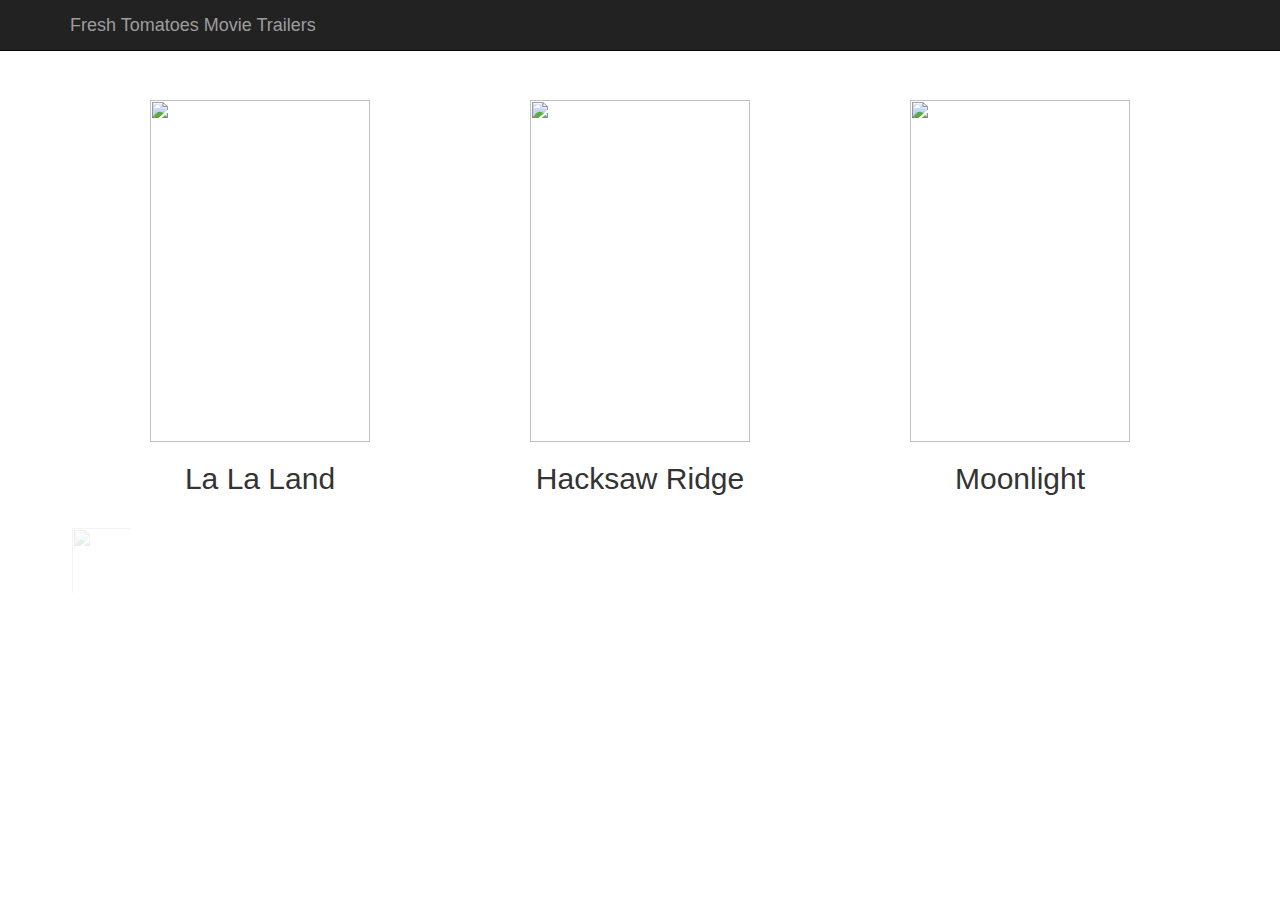
==== fresh_tomatoes.html @ 7b70b34b "initial commit" ====
<head>
    <meta charset="utf-8">
    <title>Fresh Tomatoes!</title>

    <!-- Bootstrap 3 -->
    <link rel="stylesheet" href="https://netdna.bootstrapcdn.com/bootstrap/3.1.0/css/bootstrap.min.css">
    <link rel="stylesheet" href="https://netdna.bootstrapcdn.com/bootstrap/3.1.0/css/bootstrap-theme.min.css">
    <script src="http://code.jquery.com/jquery-1.10.1.min.js"></script>
    <script src="https://netdna.bootstrapcdn.com/bootstrap/3.1.0/js/bootstrap.min.js"></script>
    <style type="text/css" media="screen">
        body {
            padding-top: 80px;
        }
        #trailer .modal-dialog {
            margin-top: 200px;
            width: 640px;
            height: 480px;
        }
        .hanging-close {
            position: absolute;
            top: -12px;
            right: -12px;
            z-index: 9001;
        }
        #trailer-video {
            width: 100%;
            height: 100%;
        }
        .movie-tile {
            margin-bottom: 20px;
            padding-top: 20px;
        }
        .movie-tile:hover {
            background-color: #EEE;
            cursor: pointer;
        }
        .scale-media {
            padding-bottom: 56.25%;
            position: relative;
        }
        .scale-media iframe {
            border: none;
            height: 100%;
            position: absolute;
            width: 100%;
            left: 0;
            top: 0;
            background-color: white;
        }
    </style>
    <script type="text/javascript" charset="utf-8">
        // Pause the video when the modal is closed
        $(document).on('click', '.hanging-close, .modal-backdrop, .modal', function (event) {
            // Remove the src so the player itself gets removed, as this is the only
            // reliable way to ensure the video stops playing in IE
            $("#trailer-video-container").empty();
        });
        // Start playing the video whenever the trailer modal is opened
        $(document).on('click', '.movie-tile', function (event) {
            var trailerYouTubeId = $(this).attr('data-trailer-youtube-id')
            var sourceUrl = 'http://www.youtube.com/embed/' + trailerYouTubeId + '?autoplay=1&html5=1';
            $("#trailer-video-container").empty().append($("<iframe></iframe>", {
              'id': 'trailer-video',
              'type': 'text-html',
              'src': sourceUrl,
              'frameborder': 0
            }));
        });
        // Animate in the movies when the page loads
        $(document).ready(function () {
          $('.movie-tile').hide().first().show("fast", function showNext() {
            $(this).next("div").show("fast", showNext);
          });
        });
    </script>
</head>

<!DOCTYPE html>
<html lang="en">
  <body>
    <!-- Trailer Video Modal -->
    <div class="modal" id="trailer">
      <div class="modal-dialog">
        <div class="modal-content">
          <a href="#" class="hanging-close" data-dismiss="modal" aria-hidden="true">
            <img src="https://lh5.ggpht.com/v4-628SilF0HtHuHdu5EzxD7WRqOrrTIDi_MhEG6_qkNtUK5Wg7KPkofp_VJoF7RS2LhxwEFCO1ICHZlc-o_=s0#w=24&h=24"/>
          </a>
          <div class="scale-media" id="trailer-video-container">
          </div>
        </div>
      </div>
    </div>
    
    <!-- Main Page Content -->
    <div class="container">
      <div class="navbar navbar-inverse navbar-fixed-top" role="navigation">
        <div class="container">
          <div class="navbar-header">
            <a class="navbar-brand" href="#">Fresh Tomatoes Movie Trailers</a>
          </div>
        </div>
      </div>
    </div>
    <div class="container">
      
<div class="col-md-6 col-lg-4 movie-tile text-center" data-trailer-youtube-id="0pdqf4P9MB8" data-toggle="modal" data-target="#trailer">
    <img src="http://www.indiewire.com/wp-content/uploads/2016/08/crhirsww8aad6ty.jpg" width="220" height="342">
    <h2>La La Land</h2>
</div>

<div class="col-md-6 col-lg-4 movie-tile text-center" data-trailer-youtube-id="s2-1hz1juBI" data-toggle="modal" data-target="#trailer">
    <img src="http://www.hacksawridge.movie/img/posters/poster01.jpg" width="220" height="342">
    <h2>Hacksaw Ridge</h2>
</div>

<div class="col-md-6 col-lg-4 movie-tile text-center" data-trailer-youtube-id="9NJj12tJzqc" data-toggle="modal" data-target="#trailer">
    <img src="https://pbs.twimg.com/media/C6LCIF3U8AAgHT0.jpg" width="220" height="342">
    <h2>Moonlight</h2>
</div>

<div class="col-md-6 col-lg-4 movie-tile text-center" data-trailer-youtube-id="s2-1hz1juBI" data-toggle="modal" data-target="#trailer">
    <img src="https://observatoriodocinema.bol.uol.com.br/wp-content/uploads/2016/11/logan-1.jpg" width="220" height="342">
    <h2>Logan</h2>
</div>

    </div>
  </body>
</html>
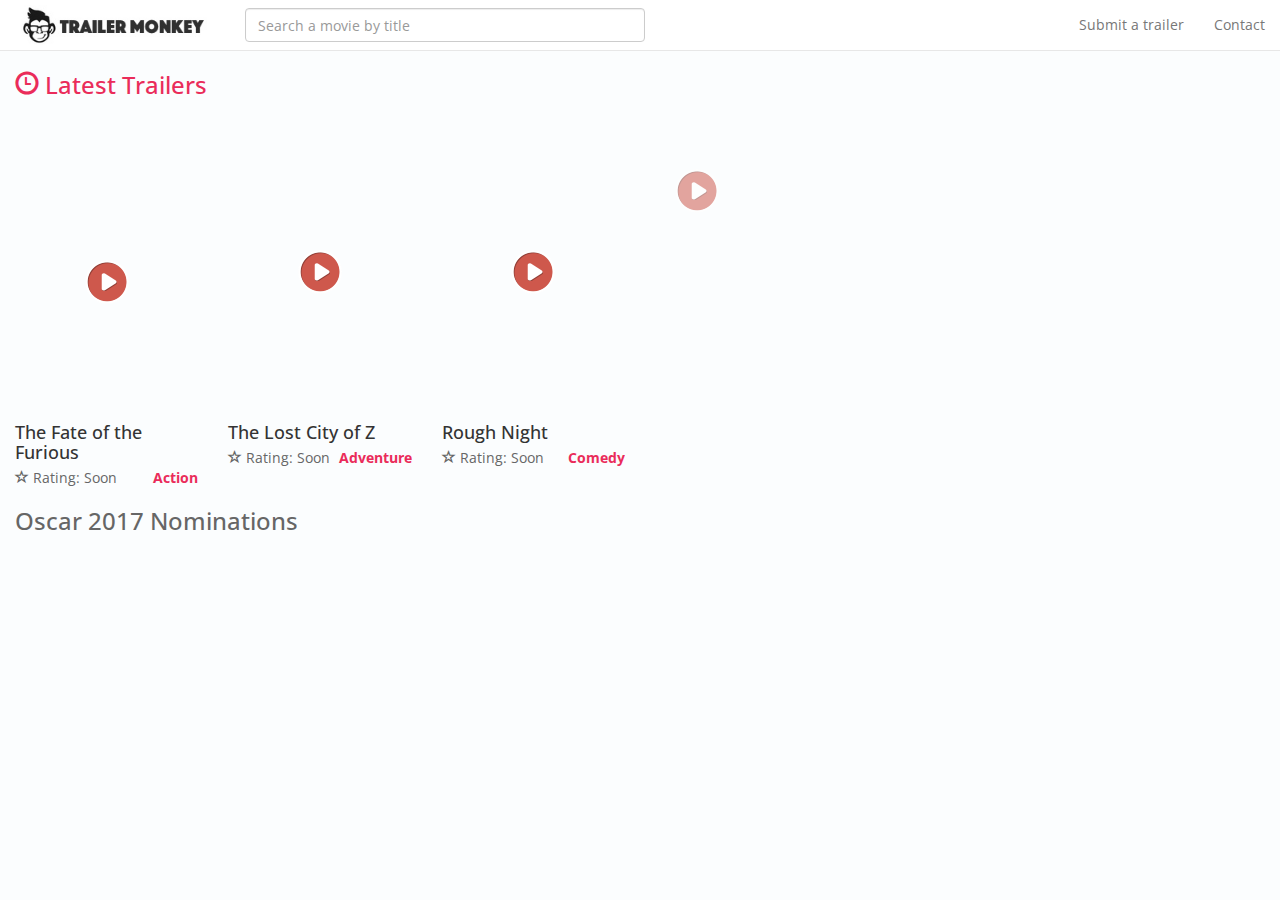
==== commit d4916696: "project finished" ====
--- a/fresh_tomatoes.html
+++ b/fresh_tomatoes.html
@@ -1,79 +1,23 @@
 
 <head>
     <meta charset="utf-8">
-    <title>Fresh Tomatoes!</title>
+    <title>Trailer Monkey</title>
+
+    <meta name="description" content="Your favorite movie trailers website">
+    <meta name="keywords" content="trailer, trailers, movie trailers, oscar 2017, reviews">
+    <meta name="robots" content="index, follow">
+
+    <!-- Google Fonts -->
+    <link href="https://fonts.googleapis.com/css?family=Open+Sans:300,400" rel="stylesheet">
 
     <!-- Bootstrap 3 -->
     <link rel="stylesheet" href="https://netdna.bootstrapcdn.com/bootstrap/3.1.0/css/bootstrap.min.css">
     <link rel="stylesheet" href="https://netdna.bootstrapcdn.com/bootstrap/3.1.0/css/bootstrap-theme.min.css">
-    <script src="http://code.jquery.com/jquery-1.10.1.min.js"></script>
+    <link rel="stylesheet" href="css/style.css">
+    <script src="http://code.jquery.com/jquery-1.10.2.min.js"></script>
     <script src="https://netdna.bootstrapcdn.com/bootstrap/3.1.0/js/bootstrap.min.js"></script>
-    <style type="text/css" media="screen">
-        body {
-            padding-top: 80px;
-        }
-        #trailer .modal-dialog {
-            margin-top: 200px;
-            width: 640px;
-            height: 480px;
-        }
-        .hanging-close {
-            position: absolute;
-            top: -12px;
-            right: -12px;
-            z-index: 9001;
-        }
-        #trailer-video {
-            width: 100%;
-            height: 100%;
-        }
-        .movie-tile {
-            margin-bottom: 20px;
-            padding-top: 20px;
-        }
-        .movie-tile:hover {
-            background-color: #EEE;
-            cursor: pointer;
-        }
-        .scale-media {
-            padding-bottom: 56.25%;
-            position: relative;
-        }
-        .scale-media iframe {
-            border: none;
-            height: 100%;
-            position: absolute;
-            width: 100%;
-            left: 0;
-            top: 0;
-            background-color: white;
-        }
-    </style>
-    <script type="text/javascript" charset="utf-8">
-        // Pause the video when the modal is closed
-        $(document).on('click', '.hanging-close, .modal-backdrop, .modal', function (event) {
-            // Remove the src so the player itself gets removed, as this is the only
-            // reliable way to ensure the video stops playing in IE
-            $("#trailer-video-container").empty();
-        });
-        // Start playing the video whenever the trailer modal is opened
-        $(document).on('click', '.movie-tile', function (event) {
-            var trailerYouTubeId = $(this).attr('data-trailer-youtube-id')
-            var sourceUrl = 'http://www.youtube.com/embed/' + trailerYouTubeId + '?autoplay=1&html5=1';
-            $("#trailer-video-container").empty().append($("<iframe></iframe>", {
-              'id': 'trailer-video',
-              'type': 'text-html',
-              'src': sourceUrl,
-              'frameborder': 0
-            }));
-        });
-        // Animate in the movies when the page loads
-        $(document).ready(function () {
-          $('.movie-tile').hide().first().show("fast", function showNext() {
-            $(this).next("div").show("fast", showNext);
-          });
-        });
-    </script>
+    <script src="js/scripts.js"></script>
+
 </head>
 
 <!DOCTYPE html>
@@ -93,37 +37,175 @@
     </div>
     
     <!-- Main Page Content -->
-    <div class="container">
-      <div class="navbar navbar-inverse navbar-fixed-top" role="navigation">
-        <div class="container">
+
+      <div class="navbar navbar-default navbar-fixed-top" role="navigation">
+        <div class="container-fluid">
           <div class="navbar-header">
-            <a class="navbar-brand" href="#">Fresh Tomatoes Movie Trailers</a>
+            <a class="navbar-brand" href="#">
+                <img src="img/logo.jpg" class="img-responsive logo" title="Trailer Monkey" />
+            </a>
           </div>
+
+          <form class="navbar-form navbar-left">
+            <div class="form-group">
+              <input type="search" id="search" class="form-control" placeholder="Search a movie by title">
+            </div>
+          </form>
+          <ul class="nav navbar-nav navbar-right">
+            <li><a href="#">Submit a trailer</a></li>
+            <li><a href="#">Contact</a></li>
+          </ul>
         </div>
       </div>
-    </div>
-    <div class="container">
-      
-<div class="col-md-6 col-lg-4 movie-tile text-center" data-trailer-youtube-id="0pdqf4P9MB8" data-toggle="modal" data-target="#trailer">
-    <img src="http://www.indiewire.com/wp-content/uploads/2016/08/crhirsww8aad6ty.jpg" width="220" height="342">
-    <h2>La La Land</h2>
-</div>
-
-<div class="col-md-6 col-lg-4 movie-tile text-center" data-trailer-youtube-id="s2-1hz1juBI" data-toggle="modal" data-target="#trailer">
-    <img src="http://www.hacksawridge.movie/img/posters/poster01.jpg" width="220" height="342">
-    <h2>Hacksaw Ridge</h2>
-</div>
-
-<div class="col-md-6 col-lg-4 movie-tile text-center" data-trailer-youtube-id="9NJj12tJzqc" data-toggle="modal" data-target="#trailer">
-    <img src="https://pbs.twimg.com/media/C6LCIF3U8AAgHT0.jpg" width="220" height="342">
-    <h2>Moonlight</h2>
-</div>
-
-<div class="col-md-6 col-lg-4 movie-tile text-center" data-trailer-youtube-id="s2-1hz1juBI" data-toggle="modal" data-target="#trailer">
-    <img src="https://observatoriodocinema.bol.uol.com.br/wp-content/uploads/2016/11/logan-1.jpg" width="220" height="342">
-    <h2>Logan</h2>
-</div>
-
+
+    <div class="container-fluid">
+      <div class="row">
+        <div class="col-xs-12">
+            <h1 class="section-title">
+                <i class="glyphicon glyphicon-time"></i> Latest Trailers
+            </h1>
+        </div>
+        
+<div class="col-xs-12 col-sm-12 col-md-3 col-lg-2 movie-tile text-center" data-title="the fate of the furious" data-trailer-youtube-id="9GvX2uexGkA" data-toggle="modal" data-target="#trailer">
+    <div class="poster" style='background: url("https://images-na.ssl-images-amazon.com/images/M/MV5BMjMxODI2NDM5Nl5BMl5BanBnXkFtZTgwNjgzOTk1MTI@._V1_SY1000_CR0,0,631,1000_AL_.jpg") no-repeat; background-size: cover;'>
+    </div>
+    <h1>The Fate of the Furious</h1>
+    <span class="rating">
+        <i class="glyphicon glyphicon-star-empty"></i> Rating: Soon
+    </span>
+    <span class="category">Action</span>
+    <img class="icon-play" src="img/play_icon.png" title="Click to view the trailer!" alt="Click to view the trailer!" />
+</div>
+
+<div class="col-xs-12 col-sm-12 col-md-3 col-lg-2 movie-tile text-center" data-title="the lost city of z" data-trailer-youtube-id="iaH2L4vidi4" data-toggle="modal" data-target="#trailer">
+    <div class="poster" style='background: url("https://images-na.ssl-images-amazon.com/images/M/MV5BMjQzNTk3MTkyNF5BMl5BanBnXkFtZTgwMDA2MDQzMTI@._V1_SY1000_CR0,0,674,1000_AL_.jpg") no-repeat; background-size: cover;'>
+    </div>
+    <h1>The Lost City of Z</h1>
+    <span class="rating">
+        <i class="glyphicon glyphicon-star-empty"></i> Rating: Soon
+    </span>
+    <span class="category">Adventure</span>
+    <img class="icon-play" src="img/play_icon.png" title="Click to view the trailer!" alt="Click to view the trailer!" />
+</div>
+
+<div class="col-xs-12 col-sm-12 col-md-3 col-lg-2 movie-tile text-center" data-title="rough night" data-trailer-youtube-id="QPGF0Lt4RU8" data-toggle="modal" data-target="#trailer">
+    <div class="poster" style='background: url("https://images-na.ssl-images-amazon.com/images/M/MV5BMTUwNDUzMzEwMV5BMl5BanBnXkFtZTgwOTQ3MDg2MTI@._V1_.jpg") no-repeat; background-size: cover;'>
+    </div>
+    <h1>Rough Night</h1>
+    <span class="rating">
+        <i class="glyphicon glyphicon-star-empty"></i> Rating: Soon
+    </span>
+    <span class="category">Comedy</span>
+    <img class="icon-play" src="img/play_icon.png" title="Click to view the trailer!" alt="Click to view the trailer!" />
+</div>
+
+<div class="col-xs-12 col-sm-12 col-md-3 col-lg-2 movie-tile text-center" data-title="atomic blonde" data-trailer-youtube-id="syc4IGbyVmc" data-toggle="modal" data-target="#trailer">
+    <div class="poster" style='background: url("https://images-na.ssl-images-amazon.com/images/M/MV5BMjM5NDIyMzkyNl5BMl5BanBnXkFtZTgwODIwMDk1MTI@._V1_SY1000_CR0,0,631,1000_AL_.jpg") no-repeat; background-size: cover;'>
+    </div>
+    <h1>Atomic Blonde</h1>
+    <span class="rating">
+        <i class="glyphicon glyphicon-star-empty"></i> Rating: Soon
+    </span>
+    <span class="category">Thriller</span>
+    <img class="icon-play" src="img/play_icon.png" title="Click to view the trailer!" alt="Click to view the trailer!" />
+</div>
+
+<div class="col-xs-12 col-sm-12 col-md-3 col-lg-2 movie-tile text-center" data-title="geostorm" data-trailer-youtube-id="C2mk6qPw1Fc" data-toggle="modal" data-target="#trailer">
+    <div class="poster" style='background: url("https://images-na.ssl-images-amazon.com/images/M/MV5BMTg5MjEyNzA4N15BMl5BanBnXkFtZTgwODI3OTc2MTI@._V1_.jpg") no-repeat; background-size: cover;'>
+    </div>
+    <h1>Geostorm</h1>
+    <span class="rating">
+        <i class="glyphicon glyphicon-star-empty"></i> Rating: Soon
+    </span>
+    <span class="category">Sci-Fi</span>
+    <img class="icon-play" src="img/play_icon.png" title="Click to view the trailer!" alt="Click to view the trailer!" />
+</div>
+
+<div class="col-xs-12 col-sm-12 col-md-3 col-lg-2 movie-tile text-center" data-title="kong: skull island" data-trailer-youtube-id="44LdLqgOpjo" data-toggle="modal" data-target="#trailer">
+    <div class="poster" style='background: url("https://images-na.ssl-images-amazon.com/images/M/MV5BMTUwMzI5ODEwNF5BMl5BanBnXkFtZTgwNjAzNjI2MDI@._V1_SY1000_CR0,0,674,1000_AL_.jpg") no-repeat; background-size: cover;'>
+    </div>
+    <h1>Kong: Skull Island</h1>
+    <span class="rating">
+        <i class="glyphicon glyphicon-star-empty"></i> Rating: 7.5
+    </span>
+    <span class="category">Adventure</span>
+    <img class="icon-play" src="img/play_icon.png" title="Click to view the trailer!" alt="Click to view the trailer!" />
+</div>
+
+
+        <div class="col-xs-12">
+            <h1 class="section-title secondary">
+                Oscar 2017 Nominations
+            </h1>
+        </div>
+        
+<div class="col-xs-12 col-sm-12 col-md-3 col-lg-2 movie-tile text-center" data-title="la la land" data-trailer-youtube-id="0pdqf4P9MB8" data-toggle="modal" data-target="#trailer">
+    <div class="poster" style='background: url("https://images-na.ssl-images-amazon.com/images/M/MV5BMjRhYTE0NDMtMzY1OC00NjI2LTkyMDEtMDljMDlhZjdlMTQ3L2ltYWdlXkEyXkFqcGdeQXVyNjU0OTQ0OTY@._V1_SY1000_CR0,0,694,1000_AL_.jpg") no-repeat; background-size: cover;'>
+    </div>
+    <h1>La La Land</h1>
+    <span class="rating">
+        <i class="glyphicon glyphicon-star-empty"></i> Rating: 8.4
+    </span>
+    <span class="category">Musical</span>
+    <img class="icon-play" src="img/play_icon.png" title="Click to view the trailer!" alt="Click to view the trailer!" />
+</div>
+
+<div class="col-xs-12 col-sm-12 col-md-3 col-lg-2 movie-tile text-center" data-title="hacksaw ridge" data-trailer-youtube-id="s2-1hz1juBI" data-toggle="modal" data-target="#trailer">
+    <div class="poster" style='background: url("https://images-na.ssl-images-amazon.com/images/M/MV5BMTY2NzM1ODYxMV5BMl5BanBnXkFtZTgwNDQxNjc5OTE@._V1_SY1000_CR0,0,648,1000_AL_.jpg") no-repeat; background-size: cover;'>
+    </div>
+    <h1>Hacksaw Ridge</h1>
+    <span class="rating">
+        <i class="glyphicon glyphicon-star-empty"></i> Rating: 8.6
+    </span>
+    <span class="category">Drama</span>
+    <img class="icon-play" src="img/play_icon.png" title="Click to view the trailer!" alt="Click to view the trailer!" />
+</div>
+
+<div class="col-xs-12 col-sm-12 col-md-3 col-lg-2 movie-tile text-center" data-title="moonlight" data-trailer-youtube-id="9NJj12tJzqc" data-toggle="modal" data-target="#trailer">
+    <div class="poster" style='background: url("https://pbs.twimg.com/media/C6LCIF3U8AAgHT0.jpg") no-repeat; background-size: cover;'>
+    </div>
+    <h1>Moonlight</h1>
+    <span class="rating">
+        <i class="glyphicon glyphicon-star-empty"></i> Rating: 8.1
+    </span>
+    <span class="category">Drama</span>
+    <img class="icon-play" src="img/play_icon.png" title="Click to view the trailer!" alt="Click to view the trailer!" />
+</div>
+
+<div class="col-xs-12 col-sm-12 col-md-3 col-lg-2 movie-tile text-center" data-title="fences" data-trailer-youtube-id="4IYt8A2vu7Y" data-toggle="modal" data-target="#trailer">
+    <div class="poster" style='background: url("https://images-na.ssl-images-amazon.com/images/M/MV5BOTg0Nzc1NjA0MV5BMl5BanBnXkFtZTgwNTcyNDQ0MDI@._V1_SY1000_CR0,0,639,1000_AL_.jpg") no-repeat; background-size: cover;'>
+    </div>
+    <h1>Fences</h1>
+    <span class="rating">
+        <i class="glyphicon glyphicon-star-empty"></i> Rating: 7.4
+    </span>
+    <span class="category">Drama</span>
+    <img class="icon-play" src="img/play_icon.png" title="Click to view the trailer!" alt="Click to view the trailer!" />
+</div>
+
+<div class="col-xs-12 col-sm-12 col-md-3 col-lg-2 movie-tile text-center" data-title="hell or high water" data-trailer-youtube-id="JQoqsKoJVDw" data-toggle="modal" data-target="#trailer">
+    <div class="poster" style='background: url("https://images-na.ssl-images-amazon.com/images/M/MV5BMTg4NDA1OTA5NF5BMl5BanBnXkFtZTgwMDQ2MDM5ODE@._V1_SY1000_CR0,0,674,1000_AL_.jpg") no-repeat; background-size: cover;'>
+    </div>
+    <h1>Hell or High Water</h1>
+    <span class="rating">
+        <i class="glyphicon glyphicon-star-empty"></i> Rating: 7.7
+    </span>
+    <span class="category">Action</span>
+    <img class="icon-play" src="img/play_icon.png" title="Click to view the trailer!" alt="Click to view the trailer!" />
+</div>
+
+<div class="col-xs-12 col-sm-12 col-md-3 col-lg-2 movie-tile text-center" data-title="lion" data-trailer-youtube-id="-RNI9o06vqo" data-toggle="modal" data-target="#trailer">
+    <div class="poster" style='background: url("https://images-na.ssl-images-amazon.com/images/M/MV5BMjA3NjkzNjg2MF5BMl5BanBnXkFtZTgwMDkyMzgzMDI@._V1_SY1000_CR0,0,681,1000_AL_.jpg") no-repeat; background-size: cover;'>
+    </div>
+    <h1>Lion</h1>
+    <span class="rating">
+        <i class="glyphicon glyphicon-star-empty"></i> Rating: 8.1
+    </span>
+    <span class="category">Drama</span>
+    <img class="icon-play" src="img/play_icon.png" title="Click to view the trailer!" alt="Click to view the trailer!" />
+</div>
+
+      </div>
     </div>
   </body>
 </html>
--- a/css/style.css
+++ b/css/style.css
@@ -0,0 +1,106 @@
+body {
+    padding-top: 70px;
+    font-family: 'Open Sans', sans-serif;
+    background-color: #fbfdfe;
+}
+
+.logo{
+    height: 40px;
+    margin-top: -10px;
+}
+
+#search{
+    width: 400px;
+}
+
+.section-title{
+    margin: 0 0 25px 0;
+    font-size:24px;
+    color: #ea2c5a;
+}
+
+.section-title.secondary{
+    color: #666666;
+}
+
+#trailer .modal-dialog {
+    margin-top: 200px;
+    width: 640px;
+    height: 480px;
+}
+
+.hanging-close {
+    position: absolute;
+    top: -12px;
+    right: -12px;
+    z-index: 9001;
+}
+
+#trailer-video {
+    width: 100%;
+    height: 100%;
+}
+
+.movie-tile {
+    margin-bottom: 20px;
+    position: relative;
+}
+
+.movie-tile:hover {
+    cursor: pointer;
+}
+
+.movie-tile h1{
+    font-size: 18px;
+    text-align: left;
+    margin: 15px 0 5px 0;
+}
+
+.movie-tile .poster{
+    -webkit-border-radius:5px;
+    -moz-border-radius:5px;
+    border-radius:5px;
+    height: 285px;
+}
+
+.movie-tile .rating{
+    float: left;
+    color:#666666;
+    display: block;
+}
+
+.movie-tile .category{
+    float: right;
+    color:#ea2c5a;
+    display: block;
+    font-weight: bold;
+}
+
+.icon-play{
+    position: absolute;
+    top: 50%;
+    left: 50%;
+    margin-left:-24px;
+    margin-top:-48px;
+    z-index:2;
+}
+
+.scale-media {
+    padding-bottom: 56.25%;
+    position: relative;
+}
+
+.scale-media iframe {
+    border: none;
+    height: 100%;
+    position: absolute;
+    width: 100%;
+    left: 0;
+    top: 0;
+    background-color: white;
+}
+
+/** Bootstrap theme override */
+.navbar-default{
+    background: #fff none;
+}
